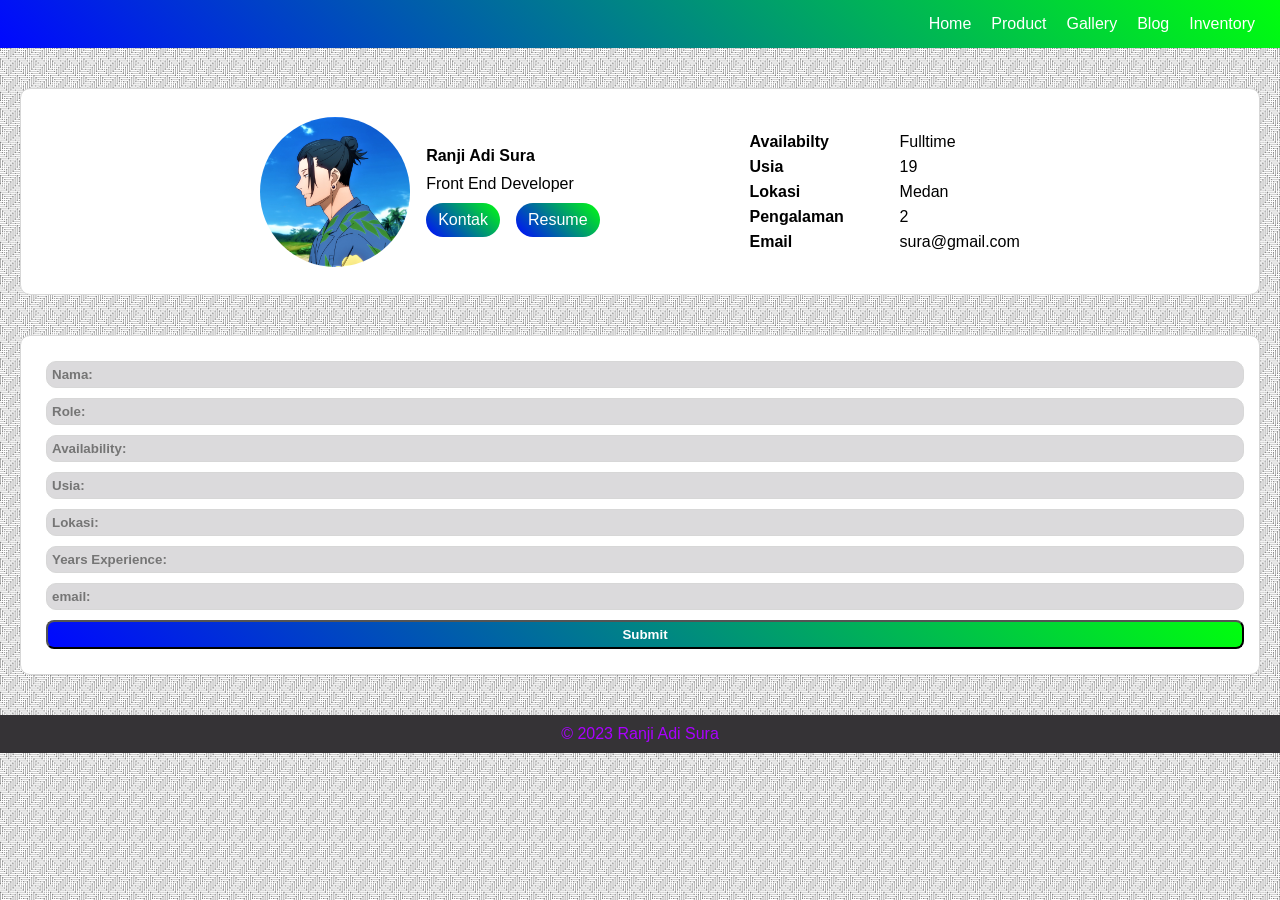
==== index.html @ e954c676 "Add files via upload" ====
<!DOCTYPE html>
<html lang="en">
<head>
    <meta charset="UTF-8">
    <meta name="viewport" content="width=device-width, initial-scale=1.0">
    <link rel="stylesheet" href="styles.css">
    <title>Ren-Home</title>
    <script src="kode-script.js"></script>
</head>
<body>
    <nav>
        <ul>
           <li><a href="/">Home</a></li>
           <li><a href="/product">Product</a></li>
           <li><a href="/gallery">Gallery</Pa></li>
           <li><a href="/blog">Blog</a></li>
           <li><a href="/inventory">Inventory</a></li>
        </ul>
    </nav>

    <!DOCTYPE html>
<html lang="en">
<head>
    <meta charset="UTF-8">
    <meta name="viewport" content="width=device-width, initial-scale=1.0">
    <link rel="stylesheet" href="styles.css"> <!-- Link to your CSS file -->
    <title>Styled Profile</title>
</head>
<body>
   
    <div class="header">
        <div class="person">
            <div class="image">
                <img src="wallhaven-x6d513_1920x1080.png" alt="logo">
            </div>
            <div>
                <h4>Ranji Adi Sura</h4>
                
                <p class="fe">Front End Developer</p>
                
                <div class="person-cta">
                    <a href="#" class="kontak-btn">Kontak</a>
                    <a href="#" class="resume-btn">Resume</a>
                </div>
            </div>
        </div>
        <div class="person-data">
            <div class="label">
                <strong>Availabilty</strong>
                <p>Fulltime</p>
            </div>
            <div class="label">
                <strong>Usia</strong>
                <p>19</p>
            </div>
            <div class="label">
                <strong>Lokasi</strong>
                <p>Medan</p>
            </div>
            <div class="label">
                <strong>Pengalaman</strong>
                <p>2</p>
            </div>
            <div class="label">
                <strong>Email</strong>
                <p>sura@gmail.com</p>
            </div>
        </div>
    </div>



    <div class="form">
        <input type="text" id="name" name="name" placeholder="Nama:"><br>
        <input type="text" id="role" name="role" placeholder="Role:"><br>
        <input type="text" id="avai" name="avai" placeholder="Availability:"><br>
        <input type="text" id="usia" name="usia" placeholder="Usia:"><br>
        <input type="text" id="lokasi" name="lokasiu" placeholder="Lokasi:"><br>
        <input type="text" id="Years" name="Years" placeholder="Years Experience:"><br>
        <input type="text" id="email" name="email" placeholder="email:"><br>
        <input type="button" class ="submit" value="Submit" onclick="submitForm()">



    </div>
    
    <footer class="footer">
        <p>&copy; 2023 Ranji Adi Sura</p>
    </footer>
      
   
    
</body>
</html>
---- styles.css ----
*, html, body {
	margin: 0;
	padding: 0;
	box-sizing: border-box;
	font-family: Helvetica;
	scroll-behavior: smooth;
    
}
/* Reset default margin and padding for the ul element */
ul {
    list-style: none;
    margin: 0;
    padding: 0;
}

body {
    background-image: url("crossline-lines.png");
}

/* Style the navbar */
nav {
    background:linear-gradient(45deg, #0008ff, #00ff0d); /* Warna latar belakang */
    padding: 5px;
    border-bottom: #353336;
    
}

nav ul {
    display: flex; /* Menampilkan item navbar dalam baris horizontal */
    justify-content: flex-end; /* Memindahkan item ke kanan */
    padding: 10px; /* Memberikan ruang di sekitar item navbar */
}

nav li {
    margin: 0 10px; /* Memberikan ruang di antara item navbar */
}

nav a {
    text-decoration: none; /* Menghilangkan garis bawah pada tautan */
    color: #fff; /* Warna teks */
}

nav a:hover {
    text-decoration: underline; /* Tambahkan garis bawah saat mouse hover */
}

/* Reset some default styles */
ul {
    list-style: none;
    padding: 0;
    margin: 0;
}
h4 {
    margin-bottom: 10px;
}

.fe {
    padding-bottom: 10px;
}
.header{
    

    background-color: white;
    padding: 30px;
    display: flex;
    gap: 150px;
    justify-content: center;
    border: 1px solid #d7d7d7;
    border-radius: 10px;
    margin-top: 40px;
    margin-left: 20px;
    margin-right: 20px;
    background-color: #ffffff;
    padding-top: 20px;
    padding-bottom: 20px;
    margin-bottom: 40px;
    padding-left: 20px;
    padding-right: 20px;
    display: flex;

}
.person{
    display: flex;
    align-items: center;
    gap: 16px;
}
.image{
    width: 150px;
    height: 150px;
    
    display: flex;
    
}
a {
    text-decoration: none;
}
.kontak-btn {
    border-radius:20px;
}

.resume-btn {
    border-radius: 20px;
}
.image img{
    width: 100%;
    height: 100%;
    display: flex;
    border-radius: 50%;
    

    
   
}
.person-cta{
    display: flex;
    gap: 16px;
    display: flex;
    
}
.person-cta a{
    color: rgb(255, 255, 255);
    padding: 8px 12px ;
    background:linear-gradient(45deg, #0008ff, #00ff0d);
    display: flex;
}
.person-data{
    display: flex;
    flex-direction: column;
    margin-top: 20px;
    margin-bottom: 20px;
}

.label{
    display: flex;
    align-items: center;
    padding: 0;
    height: 25px;
   
    
}
.label strong{
    width: 150px;

}


.form {
    
    margin-top: 20px;
    margin-left: 20px;
    margin-right: 20px;
    background-color: #ffffff;
    padding-top: 20px;
    padding-bottom: 20px;
    margin-bottom: 40px;
    padding-left: 20px;
    padding-right: 20px;
    border: 1px solid #d7d7d7;
    border-radius: 10px;
}

input[type=text] {
    margin: 10px 10px;
    padding: 10px 15px;
    width: 100%;
    margin: 5px;
    padding: 5px;
    border: 1px solid #d7d7d7;
    border-radius: 10px;
    outline: none;
    transition: 0.5s;
    font-weight: bold;
    background-color: #4b454f32;
    
} 

.submit {
    margin: 10px 20px;
    padding: 7px 15px;
    width:100%;
    margin: 5px;
    padding: 5px;
    background:linear-gradient(45deg, #0008ff, #00ff0d);
    border-radius: 8px;
    outline: none;
    transition: 0.5s;
    font-weight: bold;
    color: #fff;
} 

@media screen and (max-width: 768px) {
    /* Gaya CSS yang ingin Anda ubah untuk layar berukuran 768px atau kurang */
    nav ul {
        justify-content: center; /* Pusatkan item navbar pada layar kecil */
    }

    nav li {
        margin: 0 5px; /* Kurangi ruang di antara item navbar pada layar kecil */
    }

    .header {
        flex-direction: column; /* Atur tampilan header menjadi kolom pada layar kecil */
        align-items: center; /* Pusatkan konten header */
        text-align: center; /* Pusatkan teks */
    }
    
    .person {
        flex-direction: column; /* Atur tampilan person menjadi kolom pada layar kecil */
        align-items: center; /* Pusatkan konten person */
        gap: 10px;
    }
    
    .person-cta {
        flex-direction: column; /* Atur tampilan cta menjadi kolom pada layar kecil */
        align-items: center; /* Pusatkan konten cta */
        gap: 10px;
    }
    
    .person-cta a {
        padding: 5px 10px; /* Ubah padding pada tombol cta */
    }
}

.footer {
    background-color: #353336; /* Warna latar belakang footer */
    color: #aa00ff; /* Warna teks footer */
    text-align: center;
    padding: 10px 0; /* Padding atas dan bawah 10px, padding kiri dan kanan 0 */
    margin-top:20px;
}
---- styles.css ----
*, html, body {
	margin: 0;
	padding: 0;
	box-sizing: border-box;
	font-family: Helvetica;
	scroll-behavior: smooth;
    
}
/* Reset default margin and padding for the ul element */
ul {
    list-style: none;
    margin: 0;
    padding: 0;
}

body {
    background-image: url("crossline-lines.png");
}

/* Style the navbar */
nav {
    background:linear-gradient(45deg, #0008ff, #00ff0d); /* Warna latar belakang */
    padding: 5px;
    border-bottom: #353336;
    
}

nav ul {
    display: flex; /* Menampilkan item navbar dalam baris horizontal */
    justify-content: flex-end; /* Memindahkan item ke kanan */
    padding: 10px; /* Memberikan ruang di sekitar item navbar */
}

nav li {
    margin: 0 10px; /* Memberikan ruang di antara item navbar */
}

nav a {
    text-decoration: none; /* Menghilangkan garis bawah pada tautan */
    color: #fff; /* Warna teks */
}

nav a:hover {
    text-decoration: underline; /* Tambahkan garis bawah saat mouse hover */
}

/* Reset some default styles */
ul {
    list-style: none;
    padding: 0;
    margin: 0;
}
h4 {
    margin-bottom: 10px;
}

.fe {
    padding-bottom: 10px;
}
.header{
    

    background-color: white;
    padding: 30px;
    display: flex;
    gap: 150px;
    justify-content: center;
    border: 1px solid #d7d7d7;
    border-radius: 10px;
    margin-top: 40px;
    margin-left: 20px;
    margin-right: 20px;
    background-color: #ffffff;
    padding-top: 20px;
    padding-bottom: 20px;
    margin-bottom: 40px;
    padding-left: 20px;
    padding-right: 20px;
    display: flex;

}
.person{
    display: flex;
    align-items: center;
    gap: 16px;
}
.image{
    width: 150px;
    height: 150px;
    
    display: flex;
    
}
a {
    text-decoration: none;
}
.kontak-btn {
    border-radius:20px;
}

.resume-btn {
    border-radius: 20px;
}
.image img{
    width: 100%;
    height: 100%;
    display: flex;
    border-radius: 50%;
    

    
   
}
.person-cta{
    display: flex;
    gap: 16px;
    display: flex;
    
}
.person-cta a{
    color: rgb(255, 255, 255);
    padding: 8px 12px ;
    background:linear-gradient(45deg, #0008ff, #00ff0d);
    display: flex;
}
.person-data{
    display: flex;
    flex-direction: column;
    margin-top: 20px;
    margin-bottom: 20px;
}

.label{
    display: flex;
    align-items: center;
    padding: 0;
    height: 25px;
   
    
}
.label strong{
    width: 150px;

}


.form {
    
    margin-top: 20px;
    margin-left: 20px;
    margin-right: 20px;
    background-color: #ffffff;
    padding-top: 20px;
    padding-bottom: 20px;
    margin-bottom: 40px;
    padding-left: 20px;
    padding-right: 20px;
    border: 1px solid #d7d7d7;
    border-radius: 10px;
}

input[type=text] {
    margin: 10px 10px;
    padding: 10px 15px;
    width: 100%;
    margin: 5px;
    padding: 5px;
    border: 1px solid #d7d7d7;
    border-radius: 10px;
    outline: none;
    transition: 0.5s;
    font-weight: bold;
    background-color: #4b454f32;
    
} 

.submit {
    margin: 10px 20px;
    padding: 7px 15px;
    width:100%;
    margin: 5px;
    padding: 5px;
    background:linear-gradient(45deg, #0008ff, #00ff0d);
    border-radius: 8px;
    outline: none;
    transition: 0.5s;
    font-weight: bold;
    color: #fff;
} 

@media screen and (max-width: 768px) {
    /* Gaya CSS yang ingin Anda ubah untuk layar berukuran 768px atau kurang */
    nav ul {
        justify-content: center; /* Pusatkan item navbar pada layar kecil */
    }

    nav li {
        margin: 0 5px; /* Kurangi ruang di antara item navbar pada layar kecil */
    }

    .header {
        flex-direction: column; /* Atur tampilan header menjadi kolom pada layar kecil */
        align-items: center; /* Pusatkan konten header */
        text-align: center; /* Pusatkan teks */
    }
    
    .person {
        flex-direction: column; /* Atur tampilan person menjadi kolom pada layar kecil */
        align-items: center; /* Pusatkan konten person */
        gap: 10px;
    }
    
    .person-cta {
        flex-direction: column; /* Atur tampilan cta menjadi kolom pada layar kecil */
        align-items: center; /* Pusatkan konten cta */
        gap: 10px;
    }
    
    .person-cta a {
        padding: 5px 10px; /* Ubah padding pada tombol cta */
    }
}

.footer {
    background-color: #353336; /* Warna latar belakang footer */
    color: #aa00ff; /* Warna teks footer */
    text-align: center;
    padding: 10px 0; /* Padding atas dan bawah 10px, padding kiri dan kanan 0 */
    margin-top:20px;
}
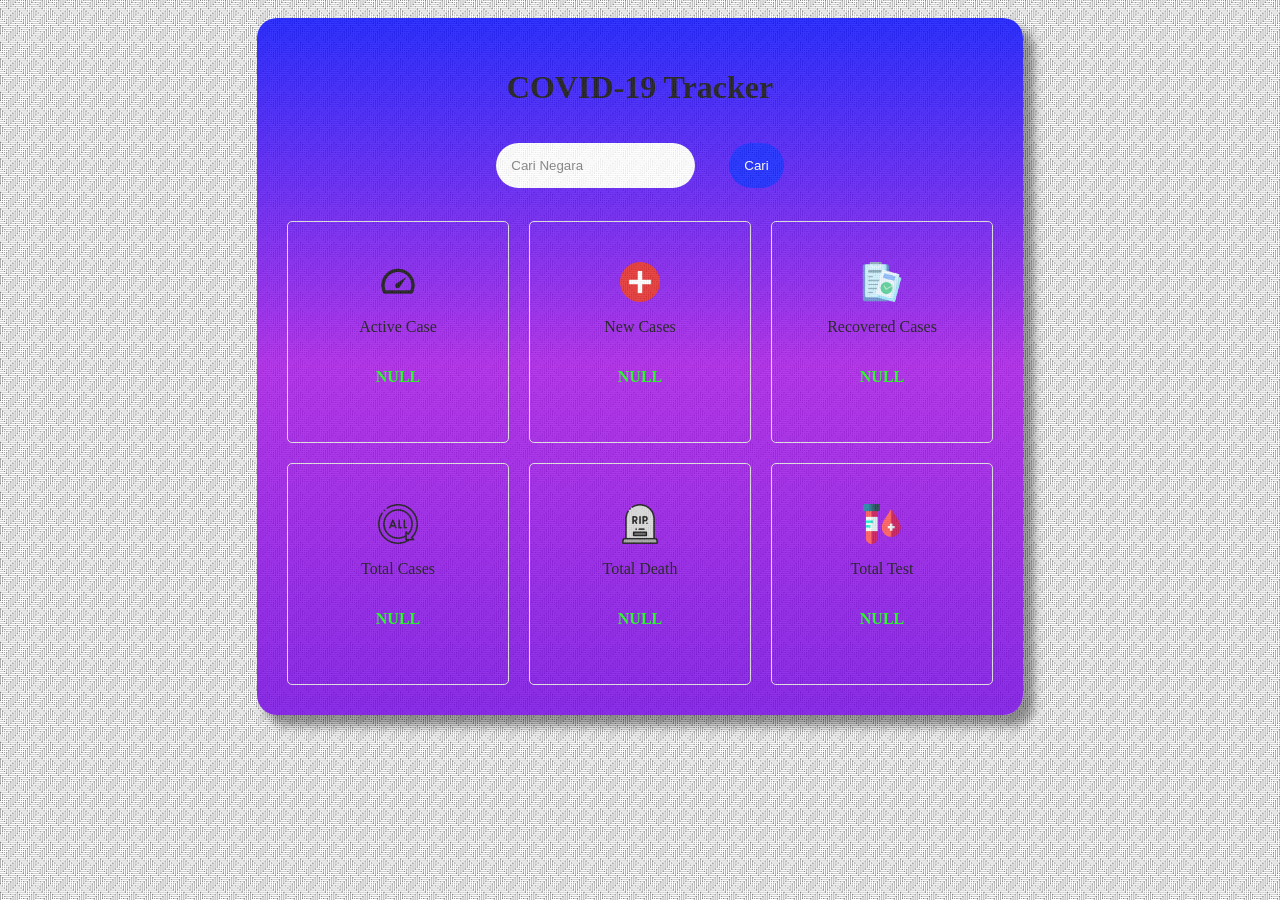
==== commit 0e355e39: "Add files via upload" ====
--- a/index.html
+++ b/index.html
@@ -4,91 +4,55 @@
     <meta charset="UTF-8">
     <meta name="viewport" content="width=device-width, initial-scale=1.0">
     <link rel="stylesheet" href="styles.css">
-    <title>Ren-Home</title>
-    <script src="kode-script.js"></script>
+    <script src="script.js"></script>
+    <title> Data Covid Sura</title>
 </head>
 <body>
-    <nav>
-        <ul>
-           <li><a href="/">Home</a></li>
-           <li><a href="/product">Product</a></li>
-           <li><a href="/gallery">Gallery</Pa></li>
-           <li><a href="/blog">Blog</a></li>
-           <li><a href="/inventory">Inventory</a></li>
-        </ul>
-    </nav>
-
-    <!DOCTYPE html>
-<html lang="en">
-<head>
-    <meta charset="UTF-8">
-    <meta name="viewport" content="width=device-width, initial-scale=1.0">
-    <link rel="stylesheet" href="styles.css"> <!-- Link to your CSS file -->
-    <title>Styled Profile</title>
-</head>
-<body>
-   
-    <div class="header">
-        <div class="person">
-            <div class="image">
-                <img src="wallhaven-x6d513_1920x1080.png" alt="logo">
-            </div>
-            <div>
-                <h4>Ranji Adi Sura</h4>
-                
-                <p class="fe">Front End Developer</p>
-                
-                <div class="person-cta">
-                    <a href="#" class="kontak-btn">Kontak</a>
-                    <a href="#" class="resume-btn">Resume</a>
-                </div>
-            </div>
+    <main>
+        <h1>COVID-19 Tracker</h1>
+        <div>
+            
+            <input type="text" id="countryInput" placeholder="Cari Negara">
+            <button onclick="searchCountry()" class="btn">Cari</button>
         </div>
-        <div class="person-data">
-            <div class="label">
-                <strong>Availabilty</strong>
-                <p>Fulltime</p>
-            </div>
-            <div class="label">
-                <strong>Usia</strong>
-                <p>19</p>
-            </div>
-            <div class="label">
-                <strong>Lokasi</strong>
-                <p>Medan</p>
-            </div>
-            <div class="label">
-                <strong>Pengalaman</strong>
-                <p>2</p>
-            </div>
-            <div class="label">
-                <strong>Email</strong>
-                <p>sura@gmail.com</p>
-            </div>
-        </div>
+        <div id="data"></div>
+    <br>
+</div>
+<div class="card-container">
+    <div class="card">
+        <img src = "tachometer.png" alt = "logo" width = 40px height="40px">
+       <p>Active Case</p>
+       <p class = "data"> NULL</p>
+    </div>
+    <div class="card">
+        <img src = "plus.png" alt = "logo" width = 40px height="40px">
+        <p>New Cases</p>
+        <p class = "data"> NULL</p>
+    </div>
+    <div class="card">
+        <img src = "verified.png" alt = "logo" width = 40px height="40px">
+        <p>Recovered Cases</p>
+        <p class = "data"> NULL</p>
+    </div>
+    <div class="card">
+        <img src = "all.png" alt = "logo" width = 40px height="40px">
+        <p>Total Cases</p>
+        <p class = "data"> NULL</p>
+    </div>
+    <div class="card">
+        <img src = "grave.png" alt = "logo" width = 40px height="40px">
+        <p>Total Death</p>
+        <p class = "data"> NULL</p>
+    </div>
+    <div class="card">
+        <img src = "blood-test.png" alt = "logo" width = 40px height="40px">
+        <p>Total Test</p>
+        <p class = "data"> NULL</p>
     </div>
 
 
 
-    <div class="form">
-        <input type="text" id="name" name="name" placeholder="Nama:"><br>
-        <input type="text" id="role" name="role" placeholder="Role:"><br>
-        <input type="text" id="avai" name="avai" placeholder="Availability:"><br>
-        <input type="text" id="usia" name="usia" placeholder="Usia:"><br>
-        <input type="text" id="lokasi" name="lokasiu" placeholder="Lokasi:"><br>
-        <input type="text" id="Years" name="Years" placeholder="Years Experience:"><br>
-        <input type="text" id="email" name="email" placeholder="email:"><br>
-        <input type="button" class ="submit" value="Submit" onclick="submitForm()">
-
-
-
     </div>
-    
-    <footer class="footer">
-        <p>&copy; 2023 Ranji Adi Sura</p>
-    </footer>
-      
-   
-    
+    </main>
 </body>
 </html>
--- a/styles.css
+++ b/styles.css
@@ -1,230 +1,88 @@
-*, html, body {
-	margin: 0;
-	padding: 0;
-	box-sizing: border-box;
-	font-family: Helvetica;
-	scroll-behavior: smooth;
+body,
+main {
+  display: flex;
+  flex-direction: column;
+  justify-content: center;
+  align-items: center;
+  font-family:verdana;
+}
+
+body{
+    background-image: url(crossline-lines.png);
+}
+main {
+    box-shadow: 10px 10px 10px 1px rgba(0, 0, 0, 0.466);
+    background-image: linear-gradient(
+      180deg,
+      #0004ff,
+      #a50de6,
+      rgb(113, 0, 227)
+    );
+    padding: 30px 30px;
+    border-radius: 20px;
+    opacity: 0.8;
+    margin-top: 10px;
+}  
+
+.container {
+    text-align: center;
+    margin-bottom: 20px;
     
 }
-/* Reset default margin and padding for the ul element */
-ul {
-    list-style: none;
-    margin: 0;
-    padding: 0;
+.card-container {
+    display: grid;
+    grid-template-rows: auto auto;
+    grid-template-columns: auto auto auto;
+    gap: 20px;
+}
+.card {
+    width: 200px;
+    height: 200px;
+    border: 1px solid #ddd;
+    border-radius: 5px;
+    display: flex;
+    flex-direction: column;
+    align-items: center;
+    justify-content: center;
+    padding: 10px;
 }
 
-body {
-    background-image: url("crossline-lines.png");
+input {
+    background-color: #fff;
+    min-width: 20px;
+    
+    margin: 15px;
+    padding: 15px;
+    border: none;
+    border-radius: 30px;
+    outline: none;
+    
+    
+  }
+  
+  button {
+    background-color: #0011ff;
+    min-width: 50px;
+    margin: 15px;
+    padding: 15px;
+    border: none;
+    border-radius: 30px;
+    color: #fff;
+    transition: 0.5s;
+    
+  }
+
+ .btn:hover {
+    background-color: #4350fc;
 }
-
-/* Style the navbar */
-nav {
-    background:linear-gradient(45deg, #0008ff, #00ff0d); /* Warna latar belakang */
-    padding: 5px;
-    border-bottom: #353336;
-    
-}
-
-nav ul {
-    display: flex; /* Menampilkan item navbar dalam baris horizontal */
-    justify-content: flex-end; /* Memindahkan item ke kanan */
-    padding: 10px; /* Memberikan ruang di sekitar item navbar */
-}
-
-nav li {
-    margin: 0 10px; /* Memberikan ruang di antara item navbar */
-}
-
-nav a {
-    text-decoration: none; /* Menghilangkan garis bawah pada tautan */
-    color: #fff; /* Warna teks */
-}
-
-nav a:hover {
-    text-decoration: underline; /* Tambahkan garis bawah saat mouse hover */
-}
-
-/* Reset some default styles */
-ul {
-    list-style: none;
-    padding: 0;
-    margin: 0;
-}
-h4 {
-    margin-bottom: 10px;
-}
-
-.fe {
-    padding-bottom: 10px;
-}
-.header{
-    
-
-    background-color: white;
-    padding: 30px;
-    display: flex;
-    gap: 150px;
-    justify-content: center;
-    border: 1px solid #d7d7d7;
-    border-radius: 10px;
-    margin-top: 40px;
-    margin-left: 20px;
-    margin-right: 20px;
-    background-color: #ffffff;
-    padding-top: 20px;
-    padding-bottom: 20px;
-    margin-bottom: 40px;
-    padding-left: 20px;
-    padding-right: 20px;
-    display: flex;
-
-}
-.person{
-    display: flex;
-    align-items: center;
-    gap: 16px;
-}
-.image{
-    width: 150px;
-    height: 150px;
-    
-    display: flex;
-    
-}
-a {
-    text-decoration: none;
-}
-.kontak-btn {
-    border-radius:20px;
-}
-
-.resume-btn {
-    border-radius: 20px;
-}
-.image img{
-    width: 100%;
-    height: 100%;
-    display: flex;
-    border-radius: 50%;
-    
-
-    
-   
-}
-.person-cta{
-    display: flex;
-    gap: 16px;
-    display: flex;
-    
-}
-.person-cta a{
-    color: rgb(255, 255, 255);
-    padding: 8px 12px ;
-    background:linear-gradient(45deg, #0008ff, #00ff0d);
-    display: flex;
-}
-.person-data{
-    display: flex;
-    flex-direction: column;
-    margin-top: 20px;
-    margin-bottom: 20px;
-}
-
-.label{
-    display: flex;
-    align-items: center;
-    padding: 0;
-    height: 25px;
-   
-    
-}
-.label strong{
-    width: 150px;
+.btn:active {
+    background-color: #5560fb;
+    transform: translateY(2px);
 
 }
 
-
-.form {
-    
-    margin-top: 20px;
-    margin-left: 20px;
-    margin-right: 20px;
-    background-color: #ffffff;
-    padding-top: 20px;
-    padding-bottom: 20px;
-    margin-bottom: 40px;
-    padding-left: 20px;
-    padding-right: 20px;
-    border: 1px solid #d7d7d7;
-    border-radius: 10px;
+.data {
+    color: #00ff00;
+    font-weight: bold;
 }
 
-input[type=text] {
-    margin: 10px 10px;
-    padding: 10px 15px;
-    width: 100%;
-    margin: 5px;
-    padding: 5px;
-    border: 1px solid #d7d7d7;
-    border-radius: 10px;
-    outline: none;
-    transition: 0.5s;
-    font-weight: bold;
-    background-color: #4b454f32;
-    
-} 
-
-.submit {
-    margin: 10px 20px;
-    padding: 7px 15px;
-    width:100%;
-    margin: 5px;
-    padding: 5px;
-    background:linear-gradient(45deg, #0008ff, #00ff0d);
-    border-radius: 8px;
-    outline: none;
-    transition: 0.5s;
-    font-weight: bold;
-    color: #fff;
-} 
-
-@media screen and (max-width: 768px) {
-    /* Gaya CSS yang ingin Anda ubah untuk layar berukuran 768px atau kurang */
-    nav ul {
-        justify-content: center; /* Pusatkan item navbar pada layar kecil */
-    }
-
-    nav li {
-        margin: 0 5px; /* Kurangi ruang di antara item navbar pada layar kecil */
-    }
-
-    .header {
-        flex-direction: column; /* Atur tampilan header menjadi kolom pada layar kecil */
-        align-items: center; /* Pusatkan konten header */
-        text-align: center; /* Pusatkan teks */
-    }
-    
-    .person {
-        flex-direction: column; /* Atur tampilan person menjadi kolom pada layar kecil */
-        align-items: center; /* Pusatkan konten person */
-        gap: 10px;
-    }
-    
-    .person-cta {
-        flex-direction: column; /* Atur tampilan cta menjadi kolom pada layar kecil */
-        align-items: center; /* Pusatkan konten cta */
-        gap: 10px;
-    }
-    
-    .person-cta a {
-        padding: 5px 10px; /* Ubah padding pada tombol cta */
-    }
-}
-
-.footer {
-    background-color: #353336; /* Warna latar belakang footer */
-    color: #aa00ff; /* Warna teks footer */
-    text-align: center;
-    padding: 10px 0; /* Padding atas dan bawah 10px, padding kiri dan kanan 0 */
-    margin-top:20px;
-}
